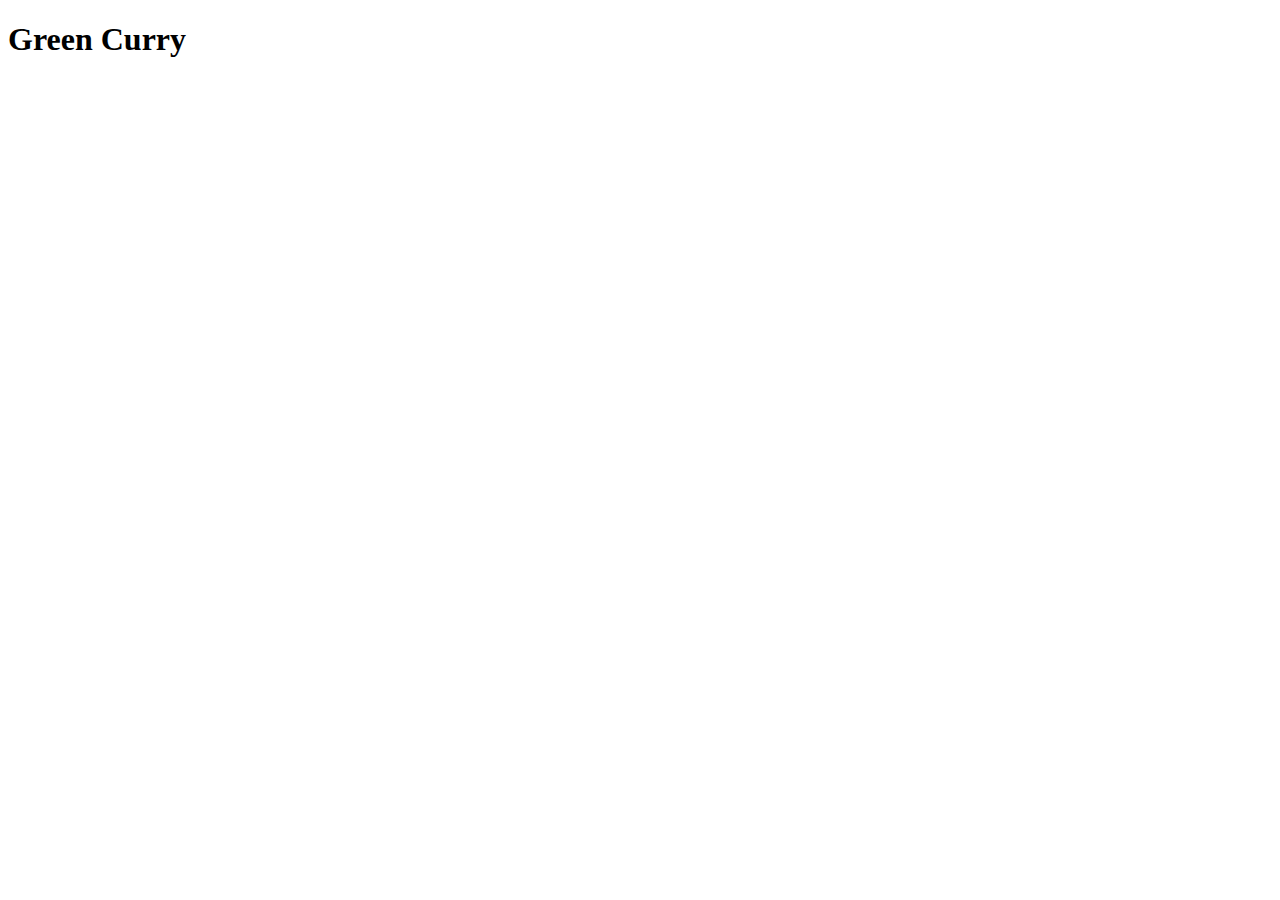
==== recipes/green-curry.html @ b1db672c "Add green-curry.html" ====
<!DOCTYPE html>
<html lang="en">
<head>
    <meta charset="UTF-8">
    <meta http-equiv="X-UA-Compatible" content="IE=edge">
    <meta name="viewport" content="width=>, initial-scale=1.0">
    <title>Document</title>
</head>
<body>
    <h1>Green Curry</h1>
</body>
</html>
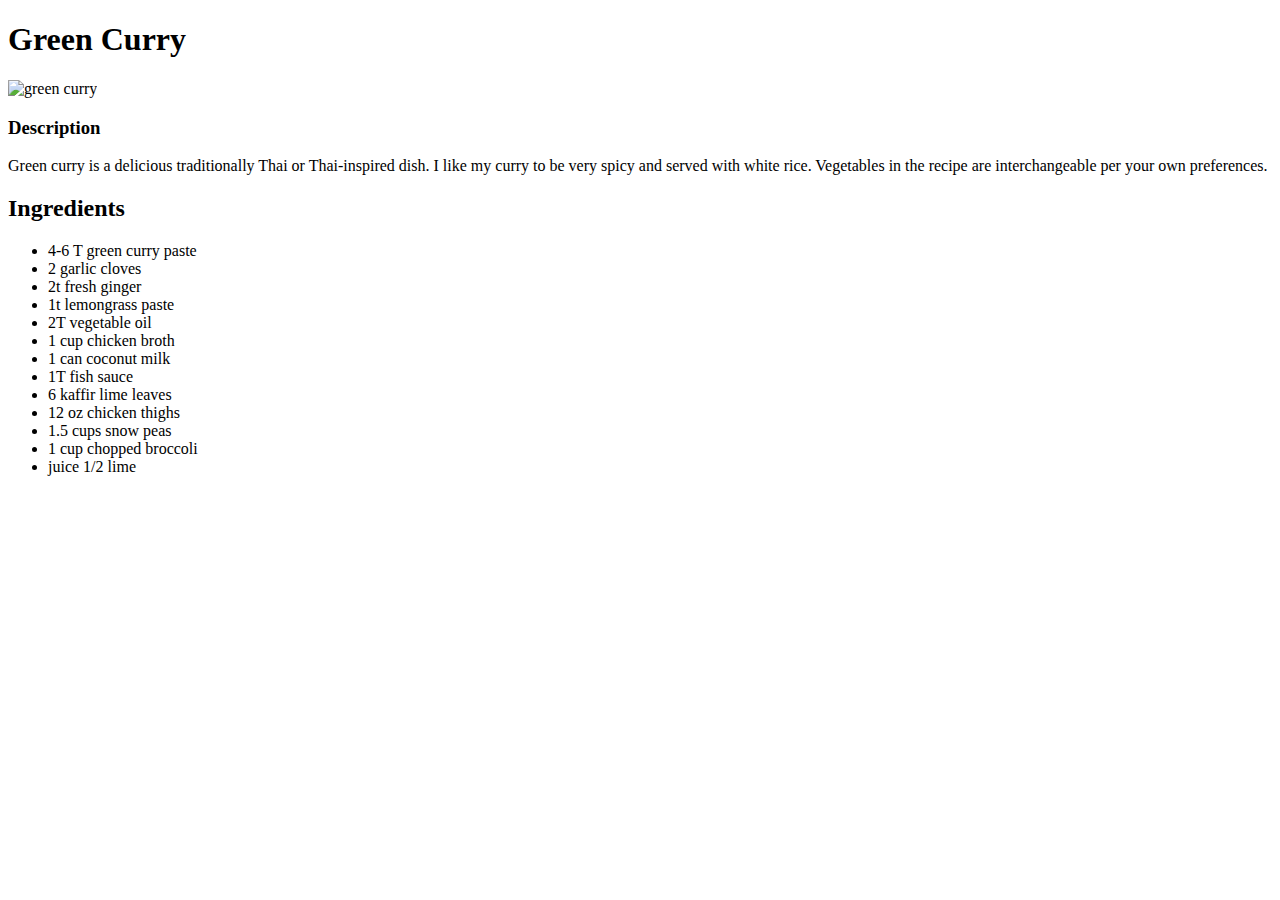
==== commit 2629085d: "add image of finished recipe" ====
--- a/recipes/green-curry.html
+++ b/recipes/green-curry.html
@@ -8,5 +8,25 @@
 </head>
 <body>
     <h1>Green Curry</h1>
+    <img src="../images/green-curry-image.jpg" alt="green curry">
+    <h3>Description</h3>
+    <p>Green curry is a delicious traditionally Thai or Thai-inspired dish. I like my curry to be very spicy and served with white rice. Vegetables in the recipe are interchangeable per your own preferences.</p>
+    <h2>Ingredients</h2>
+        <ul>
+        <li>4-6 T green curry paste</li>
+        <li>2 garlic cloves</li>
+        <li>2t fresh ginger</li>
+        <li>1t lemongrass paste</li>
+        <li>2T vegetable oil</li>
+        <li>1 cup chicken broth</li>
+        <li>1 can coconut milk</li>
+        <li>1T fish sauce</li>
+        <li>6 kaffir lime leaves</li>
+        <li>12 oz chicken thighs</li>
+        <li>1.5 cups snow peas</li>
+        <li>1 cup chopped broccoli</li>
+        <li>juice 1/2 lime</li>
+        </ul>
+        
 </body>
 </html>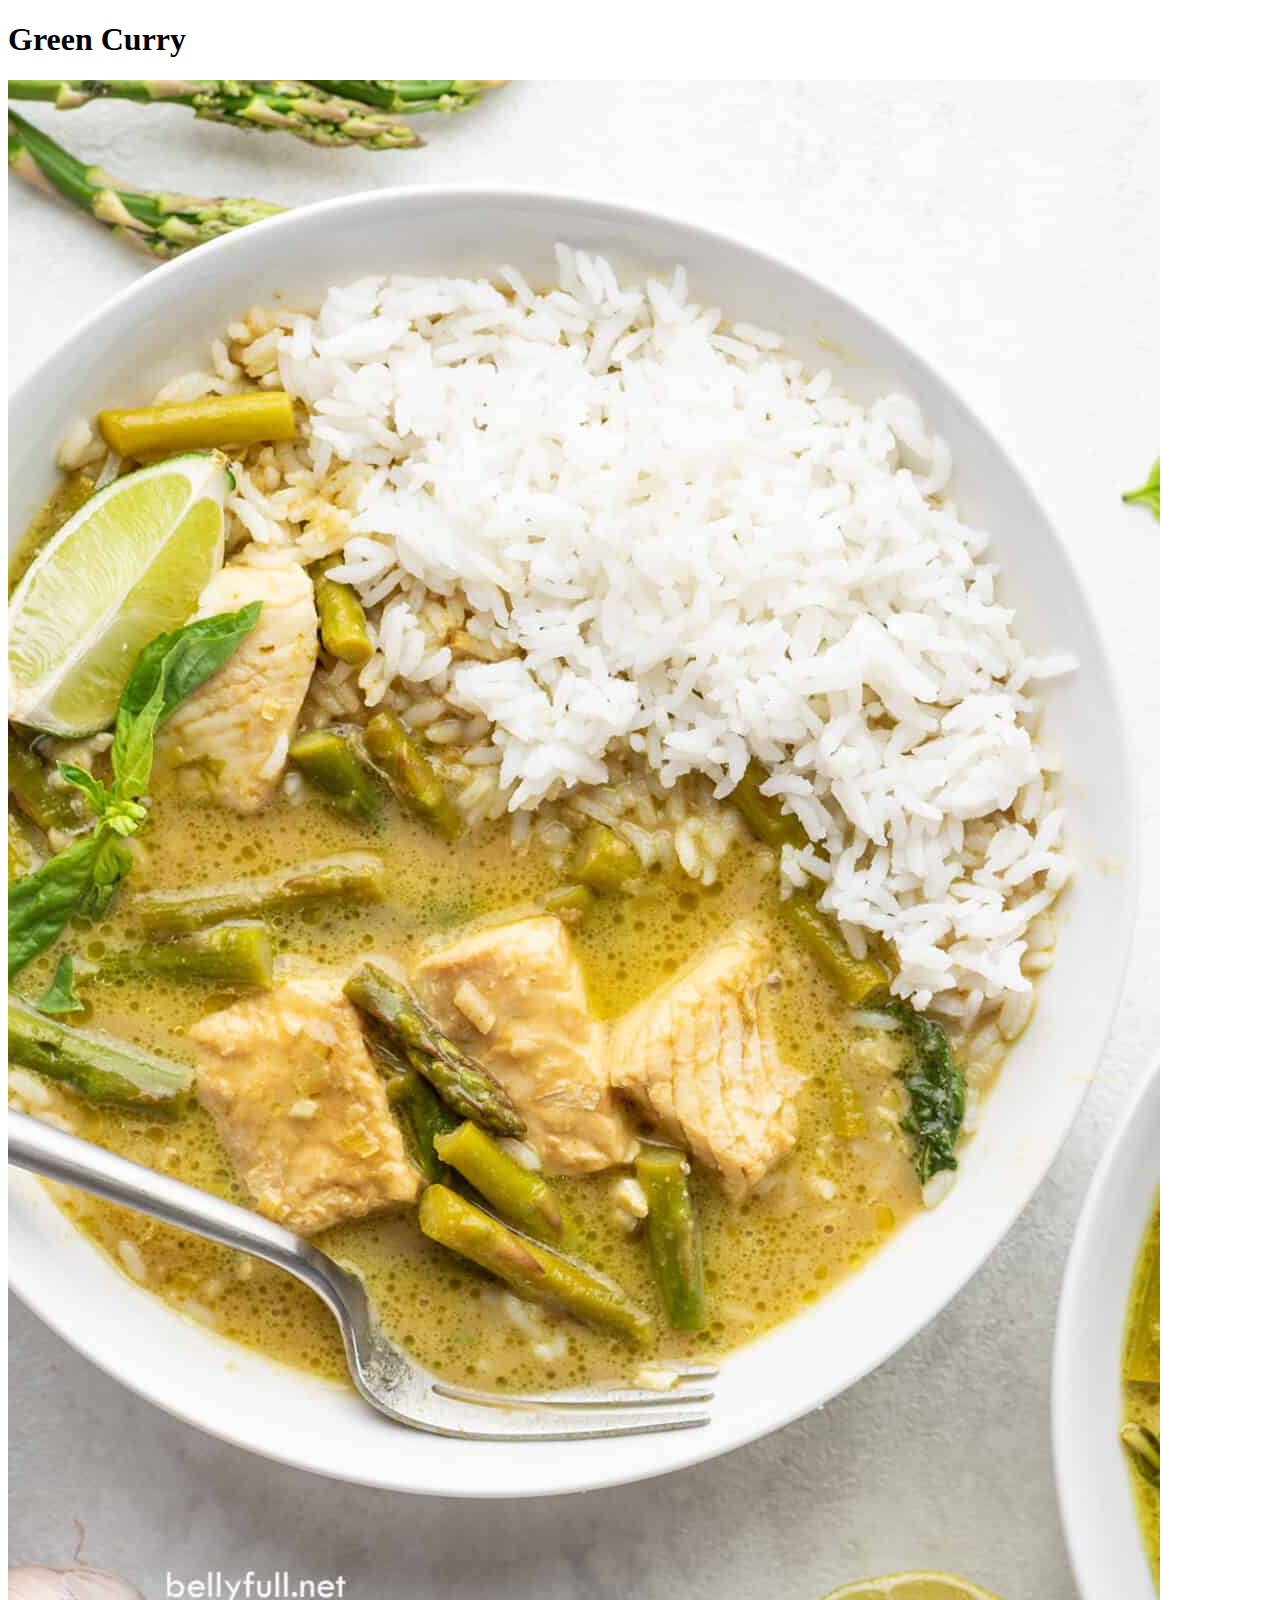
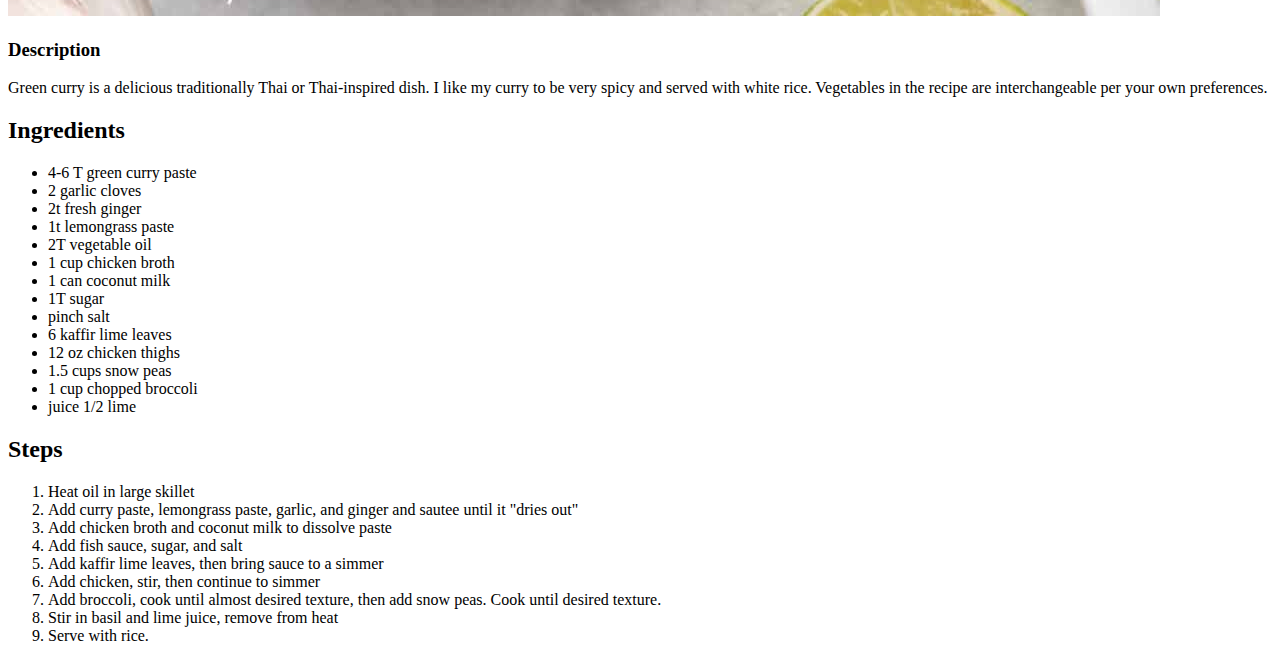
==== commit 8263ab51: "Write recipe text in green-curry.html and load image" ====
--- a/recipes/green-curry.html
+++ b/recipes/green-curry.html
@@ -20,13 +20,26 @@
         <li>2T vegetable oil</li>
         <li>1 cup chicken broth</li>
         <li>1 can coconut milk</li>
-        <li>1T fish sauce</li>
+        <li>1T sugar</li>
+        <li>pinch salt</li>
         <li>6 kaffir lime leaves</li>
         <li>12 oz chicken thighs</li>
         <li>1.5 cups snow peas</li>
         <li>1 cup chopped broccoli</li>
         <li>juice 1/2 lime</li>
         </ul>
-        
-</body>
+    <h2>Steps</h2>
+        <ol>
+            <li>Heat oil in large skillet</li>
+            <li>Add curry paste, lemongrass paste, garlic, and ginger and sautee until it "dries out"</li>
+            <li>Add chicken broth and coconut milk to dissolve paste</li>
+            <li>Add fish sauce, sugar, and salt</li>
+            <li>Add kaffir lime leaves, then bring sauce to a simmer</li>
+            <li>Add chicken, stir, then continue to simmer</li>
+            <li>Add broccoli, cook until almost desired texture, then add snow peas. Cook until desired texture.</li>
+            <li>Stir in basil and lime juice, remove from heat</li>
+            <li>Serve with rice.</li>
+        </ol>
+
+    </body>
 </html>